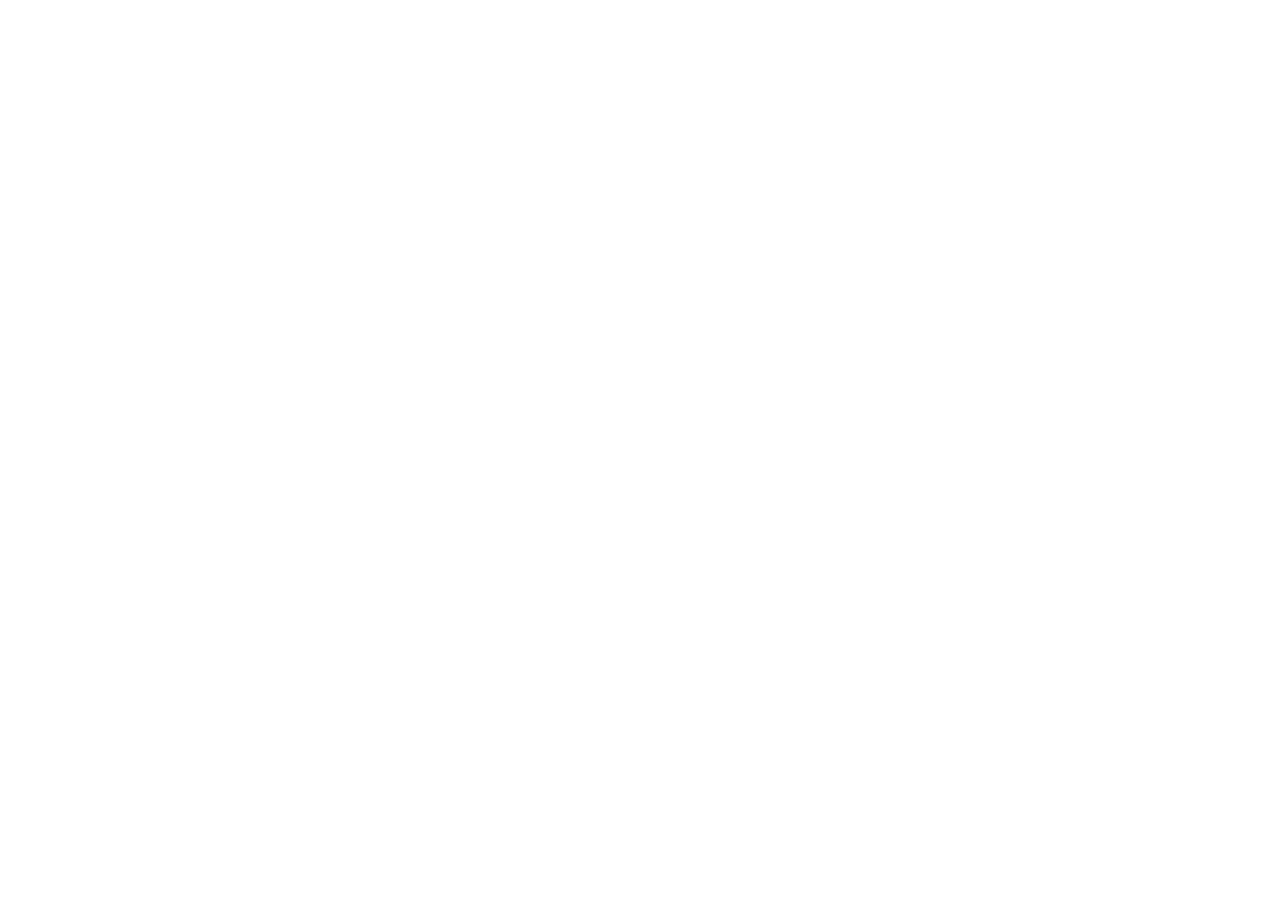
==== index.html @ 3693caef "Add hairy shader" ====
<!DOCTYPE html>
<html lang="en">
  <head>
    <script src="https://raw.esm.sh/pr/p5@1ec7e78/lib/p5.min.js"></script>
    <script src="https://raw.esm.sh/pr/p5@1ec7e78/lib/p5.webgpu.min.js"></script>
    
    
    
    <link rel="stylesheet" type="text/css" href="style.css">
    <meta charset="utf-8" />

  </head>
  <body>
    <main>
    </main>
    <script src="sketch.js"></script>
  </body>
</html>
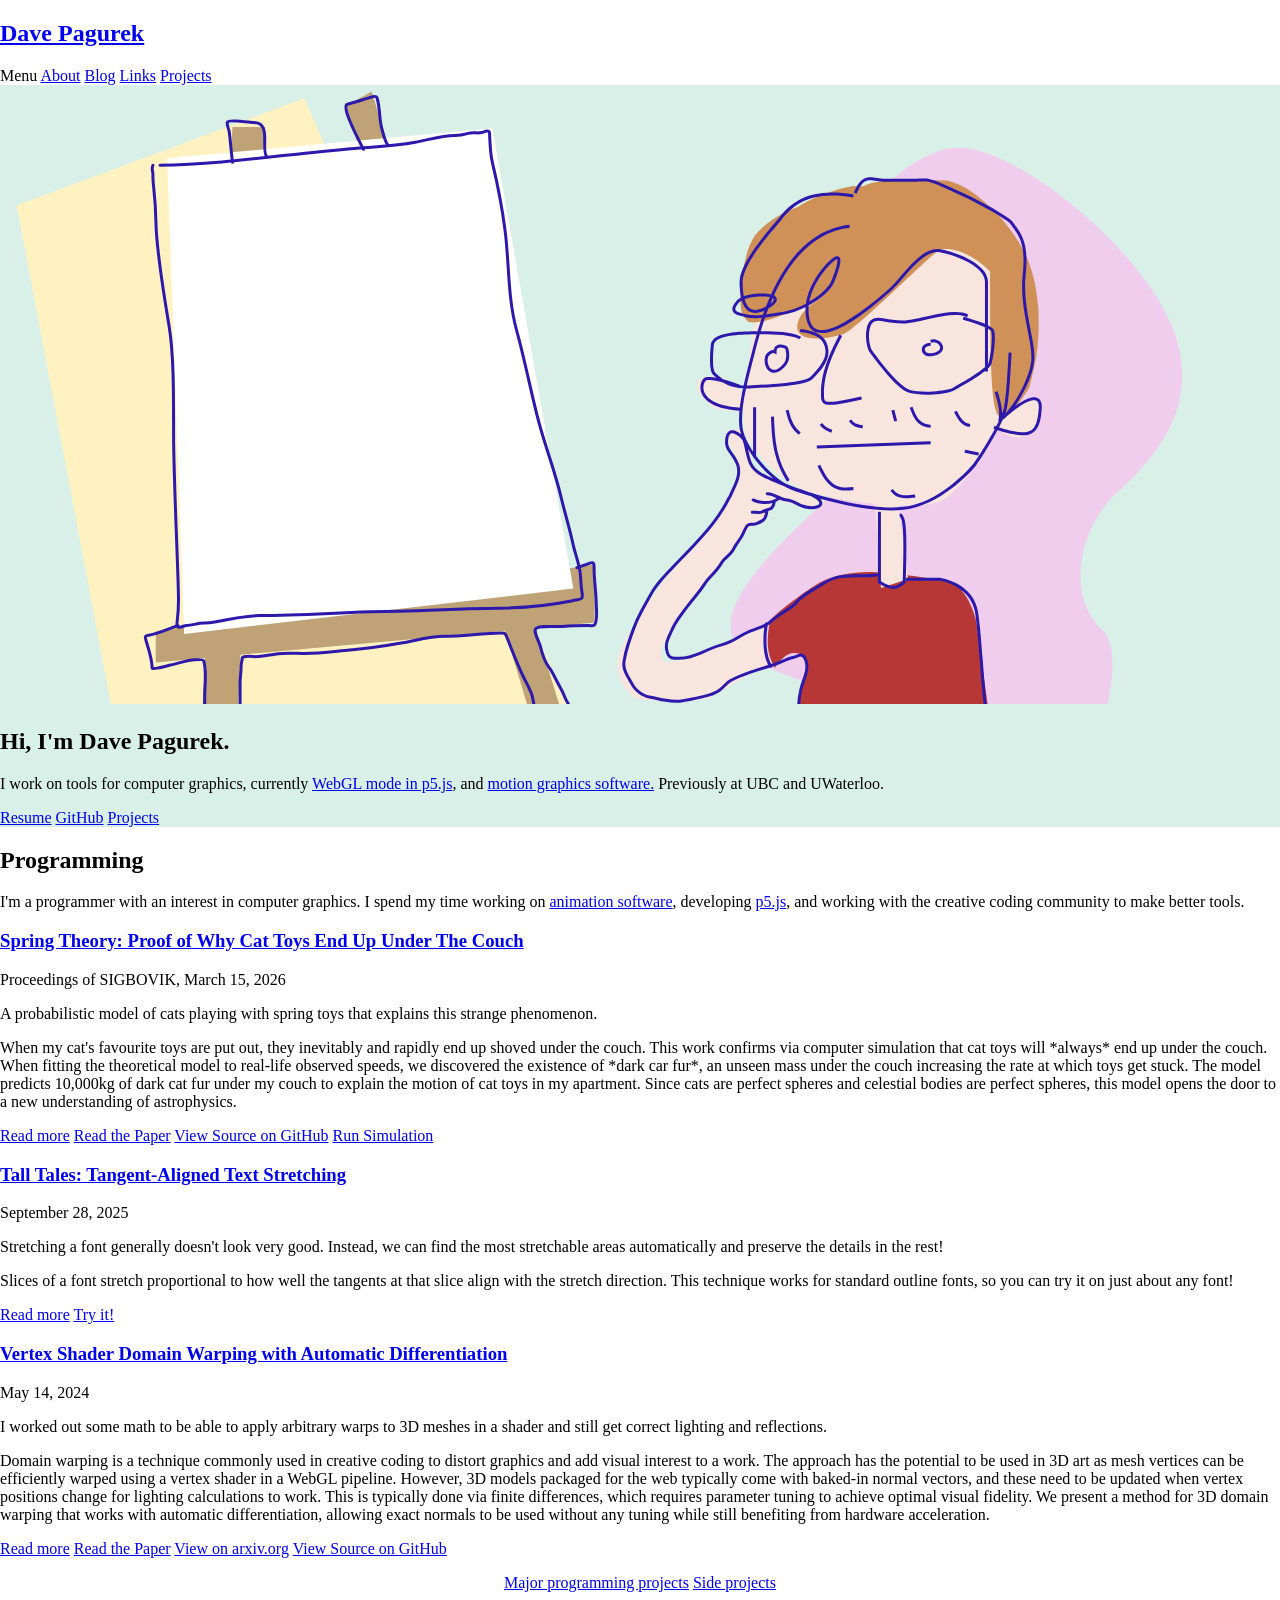
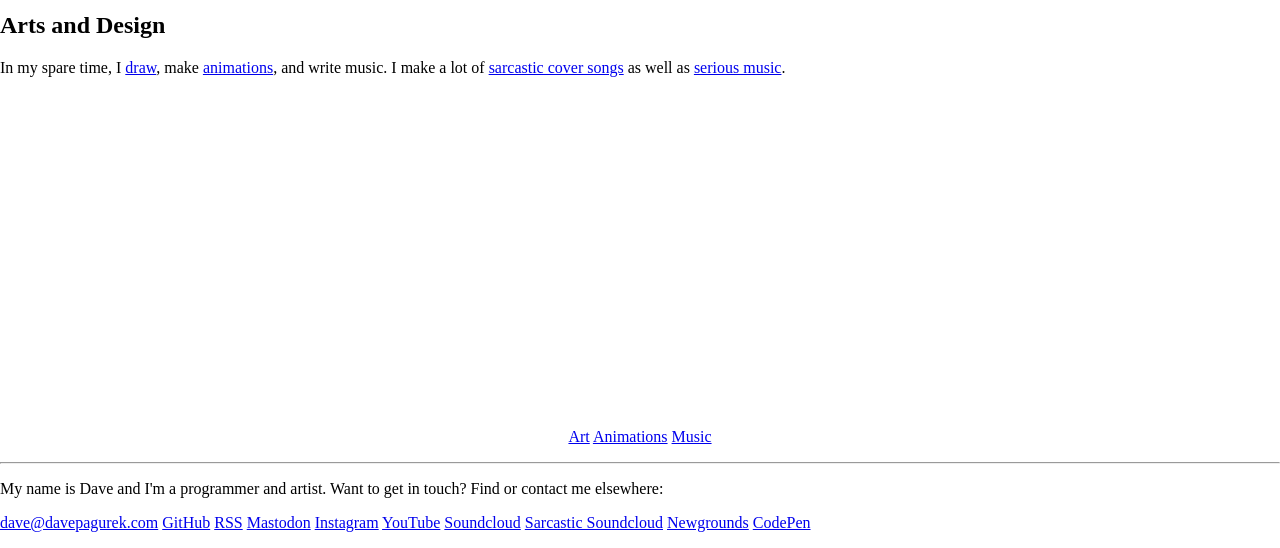
==== commit 34df81f4: "Put it on my website" ====
--- a/index.html
+++ b/index.html
@@ -1,18 +1,246 @@
+
 <!DOCTYPE html>
-<html lang="en">
-  <head>
-    <script src="https://raw.esm.sh/pr/p5@1ec7e78/lib/p5.min.js"></script>
-    <script src="https://raw.esm.sh/pr/p5@1ec7e78/lib/p5.webgpu.min.js"></script>
-    
-    
-    
-    <link rel="stylesheet" type="text/css" href="style.css">
-    <meta charset="utf-8" />
-
-  </head>
-  <body>
-    <main>
-    </main>
-    <script src="sketch.js"></script>
-  </body>
+<html>
+<head>
+  <title>
+    Dave Pagurek van Mossel - Programmer and Artist
+  </title>
+  <link rel="alternate" type="application/rss+xml" title="Dave Pagurek's Blog" href="https://www.davepagurek.com/rss.xml" />
+  <link href="https://fonts.googleapis.com/css?family=EB+Garamond:400,400i,700" rel="stylesheet">
+  <meta http-equiv='X-UA-Compatible' content='IE=Edge'/>
+  <meta name='theme-color' content='#e74c3c' />
+  <meta name='viewport' content='width=device-width' />
+  <meta charset="UTF-8" />
+  <link rel="shortcut icon" href="/favicons/favicon.ico">
+  <link rel="icon" sizes="16x16 32x32 64x64" href="/favicons/favicon.ico">
+  <link rel="icon" type="image/png" sizes="196x196" href="/favicons/favicon-192.png">
+  <link rel="icon" type="image/png" sizes="160x160" href="/favicons/favicon-160.png">
+  <link rel="icon" type="image/png" sizes="96x96" href="/favicons/favicon-96.png">
+  <link rel="icon" type="image/png" sizes="64x64" href="/favicons/favicon-64.png">
+  <link rel="icon" type="image/png" sizes="32x32" href="/favicons/favicon-32.png">
+  <link rel="icon" type="image/png" sizes="16x16" href="/favicons/favicon-16.png">
+  <link rel="apple-touch-icon" href="/favicons/favicon-57.png">
+  <link rel="apple-touch-icon" sizes="114x114" href="/favicons/favicon-114.png">
+  <link rel="apple-touch-icon" sizes="72x72" href="/favicons/favicon-72.png">
+  <link rel="apple-touch-icon" sizes="144x144" href="/favicons/favicon-144.png">
+  <link rel="apple-touch-icon" sizes="60x60" href="/favicons/favicon-60.png">
+  <link rel="apple-touch-icon" sizes="120x120" href="/favicons/favicon-120.png">
+  <link rel="apple-touch-icon" sizes="76x76" href="/favicons/favicon-76.png">
+  <link rel="apple-touch-icon" sizes="152x152" href="/favicons/favicon-152.png">
+  <link rel="apple-touch-icon" sizes="180x180" href="/favicons/favicon-180.png">
+  <meta name="msapplication-TileColor" content="#FFFFFF">
+  <meta name="msapplication-TileImage" content="/favicons/favicon-144.png">
+  <meta name="msapplication-config" content="/favicons/browserconfig.xml">
+  <link href='https://www.davepagurek.com/style.css' rel='stylesheet' type='text/css' />
+  <link href='style.css' rel='stylesheet' type='text/css' />
+</head>
+<body>
+  <header>
+    <nav>
+      <h1>
+        <a href='https://www.davepagurek.com'>Dave Pagurek</a>
+      </h1>
+      <a class='toggle' onclick='var nav = document.querySelector("nav"); nav.className = nav.className == "" ? "open" : "";'>Menu</a>
+      <a class='selected' href='https://www.davepagurek.com'>About</a>
+      <a class='' href='https://www.davepagurek.com/blog'>Blog</a>
+      <a class='' href='https://www.davepagurek.com/links'>Links</a>
+      <a class='' href='https://www.davepagurek.com/archives'>Projects</a>
+    </nav>
+  </header>
+  <section id="header">
+    <div class="row expanded" style="background-color: #D8F0E8;">
+      <div class="column double bottomleft">
+<svg id="character" style="display: none" width="358" height="441" viewBox="0 0 358 441" fill="none" xmlns="http://www.w3.org/2000/svg">
+<rect width="358" height="441" fill="white"/>
+<path d="M94 134.568C81.4374 132.963 67.7735 133.176 55.0556 133.753C47.3691 134.102 37.5994 135.815 30.8334 138.927C15.9826 145.756 11.5669 157.776 16.2222 171.642C19.5166 181.455 45.3892 184.024 54.4445 184.528C69.4552 185.363 87.0713 184.406 100.944 178.923C112.916 174.192 117.004 163.331 115 152.961C112.707 141.098 102.497 137.148 90 134.568C71.1775 130.682 40.0077 129.142 27.9445 145.393C24.7425 149.707 17.1327 159.56 19.2222 165.415C20.246 168.284 22.2815 169.615 25.0556 171.259C30.9858 174.774 37.1177 179.448 43.9445 181.462C61.0591 186.51 78.0719 188.226 96 186.108C107.893 184.704 119.189 171.611 120.778 161.871C122.433 151.723 114.412 141.505 103.389 137.633C87.6493 132.104 69.2969 134.731 53 136.292C44.9137 137.067 31.7752 139.046 27 145.585C24.9821 148.348 24.0904 152.013 22.7778 155.069C21.703 157.571 18.3353 159.412 18 162.158C16.8665 171.443 22.0922 175.325 31.6111 179.929C46.1961 186.984 66.1925 190.079 82.7778 186.971C89.0021 185.804 95.1955 184.473 101.444 183.33C104.273 182.813 107.468 182.978 109.944 181.51C111.784 180.419 112.325 178.459 114.056 177.247C123.263 170.796 122.184 160.157 118.5 151.333C111.635 134.891 83.1613 132.843 66 132.843C56.2313 132.843 44.5209 132.209 36 137.106C29.7148 140.719 25.3097 146.36 20.5 151.429C9.23021 163.305 20.891 183.213 37 186.3C50.5474 188.896 66.0166 188.714 79.5556 185.438C85.2157 184.068 90.143 182.65 95 179.594C98.2375 177.557 102.961 176.379 105.778 174.037C113.796 167.371 116 160.186 116 150.902C116 138.738 103.756 137.658 92.5 135.861C79.5105 133.787 65.6256 134.361 52.4445 134.568C46.3364 134.663 40.2896 136.605 34.5556 138.208C31.9146 138.947 30.7394 141.465 28 141.465" stroke="black" stroke-linecap="round" stroke-linejoin="round"/>
+<path d="M220.388 116.388C200.126 119.461 176.343 120.016 165.998 140.137C160.939 149.978 157.496 162.609 163.284 173.063C170.606 186.287 184.232 188.837 198.558 190.635C211.021 192.199 224.05 191.955 236.606 191.955C245.195 191.955 254.282 191.755 262.507 189.256C272.987 186.071 277.697 167.259 276.937 158.01C275.909 145.515 261.089 136.383 251.715 130.422C246.739 127.258 242.461 127.013 236.545 125.624C225.974 123.142 213.468 122.431 202.628 121.845C186.378 120.967 175.312 123.522 163.778 134.74C157.381 140.961 156.008 151.051 156.008 159.929C156.008 171.08 165.643 178.772 174.939 183.858C185.998 189.908 201.795 188.619 213.975 190.635C226.857 192.768 238.916 194.469 250.42 188.176C259.058 183.451 270.338 178.507 270.338 167.185C270.338 154.608 269.853 145.813 262.568 135.579C254.031 123.586 240.715 118.369 226 117.527C218.016 117.071 210.982 115.848 203.121 117.707C197.195 119.109 189.921 118.656 184.621 121.785C178.314 125.509 170.602 128.847 165.566 134.26C161.801 138.307 159.986 146.028 158.474 151.173C155.907 159.911 162.272 168.921 168.834 174.142C173.638 177.965 180.103 178.567 185.608 180.56C192.443 183.033 199.679 184.807 206.821 186.317C219.136 188.921 234.13 193.362 245.98 188.176C256.97 183.366 273.215 181.351 274.84 167.125C276.25 154.782 276.233 140.444 263.925 133.66C246.838 124.243 222.556 124.732 203.676 126.044C193.02 126.784 177.874 123.627 169.328 131.501C161.715 138.515 155.756 150.12 156.008 160.888C156.312 173.927 169.459 180.086 180.366 183.798C195.437 188.928 212.085 188.716 227.911 188.716C241.354 188.716 259.781 185.89 267.502 173.603C274.355 162.695 274.126 148.266 265.898 137.978C261.985 133.086 259.587 128.637 254.305 124.784C248.569 120.601 240.18 119.204 233.215 118.307C221.675 116.822 208.815 115.193 197.201 116.448C189.933 117.233 185.111 121.472 178.763 124.424C173.759 126.752 168.73 129.704 164.888 133.66C162.996 135.608 163.678 140.186 161.558 141.217" stroke="black" stroke-linecap="round" stroke-linejoin="round"/>
+<path d="M78 156C78.3072 155.607 81.7037 150.482 82 153C82.1536 154.306 83.4145 155.253 82.4444 156.5C80.6594 158.795 76.3212 157.804 77.0555 154.5C77.7141 151.536 80 151.274 80 154.5C80 156.927 78 157.582 78 154.5C78 153.012 80.861 150.637 81 153C81.063 154.071 79.5734 160.552 78.2222 158C73.8709 149.781 84.1306 149.687 81.7777 156.222C79.2114 163.351 70.9463 149.056 81.4444 152.056C82.4058 152.33 82.4058 157.67 81.4444 157.944C78.1214 158.894 76.1111 156.168 76.1111 153C76.1111 150.324 78.0283 147.571 81 149.222C83.2263 150.459 83.4971 156.7 82.7777 158.778C80.0653 166.614 68.471 150.474 77 150C80.3281 149.815 80.4312 152.204 81.5 154.556C83.0058 157.868 76.8701 159.967 76 158.444C72.0184 151.477 85.6937 149.628 83.9444 157.5C82.828 162.524 69.194 155.448 77.2222 148.222C80.9998 144.822 83.1932 170.047 76.2222 157.778C74.7006 155.1 73.553 149.933 77.5 149.056C81.033 148.27 81.393 153.019 81.9444 155.5C84.1517 165.433 70.3587 159.954 74.5 152.5C78.1568 145.918 84.1895 153.104 84 158.222C83.6018 168.972 66.0238 156.984 75 151" stroke="black" stroke-linecap="round" stroke-linejoin="round"/>
+<path d="M214 159C216.558 158.552 222.365 159.524 218.444 163.444C215.071 166.817 210.396 159.776 210.056 157.056C209.126 149.621 219.729 158.826 215.778 162.778C213.475 165.081 211.49 158.342 212.556 156.667C213.713 154.848 219.578 156.539 219.944 158.556C221.235 165.654 211.115 161.919 214.778 155C217.621 149.63 221.213 162.992 216.5 161.944C208.787 160.23 216.004 146.91 217.778 156.222C219.997 167.872 206.434 157.549 213.444 155C219.882 152.659 218.778 164 216 164C213.154 164 210.549 156.89 211.056 154.611C211.444 152.864 216.498 154.175 217 155.556C220.848 166.139 208.252 158.294 213 155.222C220.774 150.192 217.128 166.505 214.5 161.833C210.233 154.247 218.348 147.376 218 156.778C217.547 169.006 206.697 155.633 209.556 154C216.404 150.087 219.218 156.12 219 161.778C218.777 167.577 206.714 152.786 214.5 151.056C220.975 149.617 219.839 162.678 218 159" stroke="black" stroke-linecap="round" stroke-linejoin="round"/>
+<path d="M252 138C254.332 120.215 250.873 98.7016 242.444 82.6111C238.173 74.4556 230.441 67 220.778 67C213.41 67 207.012 66.3359 200.556 70.4444C194.658 74.1977 190.738 78.9833 186 84C182.257 87.9631 178.55 93.6685 175.944 98.4444C170.775 107.922 158.251 116.141 147.778 117.778C138.506 119.227 128.958 120.866 119.556 121C114.863 121.067 108.938 121.539 105 118.444C94.6619 110.322 104.415 98.8333 109.056 90.9444C114.962 80.9027 124.039 74.1685 133 67C138.172 62.8622 146.08 54.1533 153 53C156.472 52.4213 154.813 59.0704 154 61.2222C151.417 68.0591 146.978 73.5558 142.056 78.8889C131.006 90.8596 111.199 93.3789 96.1111 97C80.2102 100.816 47.1289 107.652 34.7222 93.0556C27.9945 85.1406 33.2998 64.8469 39.4444 58C52.6801 43.2517 66.13 25.49 84.0556 16.0556C102.982 6.09431 122.162 1 143.556 1C151.801 1 159.777 1.12771 167.944 1.94444C171.571 2.30708 176.608 0.865382 180 2.22222C188.906 5.78477 200.522 4.8073 209.944 7.55556C215.514 9.1799 221.729 9.87955 227 12.2222C230.448 13.7546 237.727 17 241.5 17C245.626 17 251.319 22.3819 255 24.2222C259.109 26.2766 263.658 31.9178 266.444 35.5C267.859 37.3193 269.226 40.3167 270 42.4444C271.033 45.2839 277.844 44 280.222 44C293.073 44 300.58 55.4769 309.944 62.5C316.376 67.3235 318.495 76.6676 321 83.5556C330.086 108.543 324 136.278 324 162.389C324 170.709 321.451 178.884 321 187C320.801 190.584 319.179 192.776 317 195.5C313.943 199.321 304.779 213.337 301 202" stroke="black" stroke-linecap="round" stroke-linejoin="round"/>
+<path d="M263 141C268.151 112.991 258.364 77.8514 227 70.2222C220.766 68.7058 213.677 70.4603 208 73C199.708 76.7095 197.935 79.4233 193.222 87.3333C186.414 98.7618 178.138 109.592 165.778 115C148.954 122.361 134.768 116.288 118.444 111.222C107.788 107.915 106.242 106.36 110.778 95.7778C115.604 84.5169 121.278 73.8938 130.556 65.5C134.232 62.1735 142.228 58.5651 147.444 60.0556C152.622 61.5348 140.588 71.154 140.056 71.5C132.836 76.1927 124.839 80.4537 116.333 82.4445C93.4926 87.7902 70.537 92.6194 47 92C28.988 91.526 38.7347 68.0198 43.4444 59.7778C57.3707 35.4068 87.7834 24.4426 112.944 16.0556C130.642 10.1562 151.314 6.00001 170 6.00001C185.722 6.00001 200.452 4.15454 216 7.55557C233.024 11.2796 248.174 21.2851 260.444 33.5556C264.194 37.3049 263.437 41.7637 265.556 46C266.988 48.8648 274.002 48.8877 276.5 47.5C286.411 41.994 298.634 50.127 305.222 57.2222C328.492 82.2821 324 121.063 324 152C324 168.168 318.48 183.376 313 198.444C311.753 201.873 308.082 206.918 305.5 209.5C303.992 211.008 301.858 211.746 300 212.778C299.277 213.179 298 215.029 298 214" stroke="black" stroke-linecap="round" stroke-linejoin="round"/>
+<path d="M152 242C180.336 235.019 210.168 235.653 238.944 232.056C241.992 231.675 252.125 232.985 251.556 233C244.487 233.191 237.547 234 230.444 234C218.507 234 206.657 234.881 195 237C184.269 238.951 172.987 236.725 162.5 239.056C159.884 239.637 156.971 239.902 154.5 241C152.483 241.896 148.292 242.213 150 242C152.806 241.649 156.26 239.443 159.5 238.944C164.4 238.191 169.119 237.278 174 236.222C193.067 232.1 214.191 234 233.778 234C238.963 234 254.319 232.631 249.333 234.056C243.924 235.601 238.374 233.994 233 235.222C227.81 236.409 222.456 236 217.111 236C207.412 236 198.843 237.256 189.556 238.944C186.065 239.579 182.214 238.24 178.778 239.222C172.641 240.976 165.359 242 159 242C155.757 242 153.151 244 150 244C143.918 244 154.319 241.621 156.222 241.222C169.356 238.473 183.582 234 197 234C207.5 234 217.647 233 228.222 233C231.238 233 247.574 232.148 249 235" stroke="black" stroke-linecap="round" stroke-linejoin="round"/>
+<path d="M215 357C187.518 370.482 164.992 390.134 155 419.556C153.13 425.063 152.159 429.271 152 435C151.901 438.582 150.483 441.034 153 436" stroke="black" stroke-linecap="round" stroke-linejoin="round"/>
+<path d="M239 356C252.246 363.948 264.521 371.733 274.889 383.444C282.014 391.494 290.92 403.729 291.944 415C292.336 419.309 293 423.428 293 427.778C293 432.147 292.651 434.072 294 428" stroke="black" stroke-linecap="round" stroke-linejoin="round"/>
+<path d="M137 178C132.564 172.322 127.519 174.128 125 180.889C120.955 191.746 120.908 197.756 123.944 208.889C125.668 215.209 128.218 216.118 133.5 214.944C141.138 213.247 143.803 201.067 144.778 195C145.718 189.147 139.859 160.886 129.556 174C124.213 180.8 123 189.245 123 198C123 201.912 122.968 213.986 127.5 216C132.334 218.149 138.217 214.619 141 210.444C147.191 201.158 145.598 188.351 142.222 178.222C140.615 173.4 139.697 170.757 134 172.222C120.453 175.706 120.553 196.159 121.056 206.722C121.317 212.212 123.48 221.803 130.556 219.444C135.996 217.631 143.939 211.426 145.222 205.778C147.097 197.529 148.737 187.472 144.444 179.5C143.704 178.125 142.873 174.817 141.444 174C140.275 173.332 137.47 172 138 172" stroke="black" stroke-linecap="round" stroke-linejoin="round"/>
+<path d="M214 301C216.198 315.837 214.134 330.43 214 345.222C213.922 353.793 214.699 364.595 212.778 373C211.557 378.342 211.634 379 217.222 379C221.476 379 224.343 378.329 228.222 376.778C232.873 374.917 231 367.438 231 363.556C231 348.983 233 334.57 233 320C233 315.126 232.176 310.349 232 305.778C231.849 301.84 234 298.69 234 295" stroke="black" stroke-linecap="round" stroke-linejoin="round"/>
+<path d="M82 120C53.7953 145.43 48.7585 194.58 65 228C72.7895 244.028 78.5897 258.726 94 269C111.646 280.764 134.87 283.497 154.556 290.778C170.305 296.603 188.084 300.657 205 298.778C222.736 296.807 238.352 293.817 254.222 285C267.326 277.72 275.272 268.426 284 256.556C291.545 246.295 292.8 237.526 293 225.333C293.148 216.285 294.283 207.151 297 199" stroke="black" stroke-linecap="round" stroke-linejoin="round"/>
+</svg>
+
+
+<svg id="main" width="1231" height="619" viewBox="0 0 1231 619" fill="none" xmlns="http://www.w3.org/2000/svg">
+  <g id="drawing"><!-- clip-path="url(#clip0)" -->
+    <rect width="1471" height="619" fill="#D8F0E8"/>
+    <g transform="translate(0 50)"><path id="Vector 60" d="M131.407 677.828L16.6918 70.4006L304.421 -36.7924L573.344 583.799L131.407 677.828Z" fill="#FFF1C0"/></g>
+    <path id="Vector 61" d="M842.112 225.263C817.289 157.699 902.883 63.6997 957.153 62.8142C1011.42 61.9286 1116.11 143.061 1160.4 218.244C1215.76 312.224 1152.92 374.832 1116.07 408.734C1079.22 442.635 1065.28 510.832 1101.86 544.448C1131.13 571.34 1093.25 678.245 1070.65 728.337C997.469 716.454 856.059 683.028 875.865 644.387C900.622 596.085 851.8 623.34 759.84 578.767C667.879 534.195 819.458 430.452 862.832 376.829C906.205 323.205 866.935 292.827 842.112 225.263Z" fill="#F0CDED"/>
+    <path id="Vector 22" d="M206.909 538.365L232.468 41.9315H265.135L242.132 533.007L489.641 495.36L346.093 20.6268L371.659 6.42365L519.8 490.773L594.648 479.388V537.621L535.761 542.957L571.923 661.188L544.937 678.232L504.879 545.755L240.412 569.72L232.468 739.306L195.54 759.19L205.13 572.917L155.771 577.39V546.143L206.909 538.365Z" fill="#BFA276"/>
+    <path id="Vector 21" d="M492.386 43.3518L167.134 73.1784L184.177 548.984L573.344 503.534L492.386 43.3518Z" fill="white"/>
+    <path id="Vector 59" d="M819 498C806.521 505.393 782.667 522.667 770 535C765.99 558.51 767.107 569.015 775 583C775 583 782.777 569.053 793 568C803.223 566.947 808.298 575.754 807 583C805.701 590.245 793 636 793 636L989 629L976 535C976 535 968.296 503.496 951 498C933.704 492.504 885.016 487.137 869 487C852.984 486.863 831.479 490.607 819 498Z" fill="#B73737"/>
+    <g id="Vector 57">
+      <path d="M999.3 197.929C1013.11 246.931 1017.68 298.094 1013.11 312.997C1012.15 316.126 1009.55 321.918 1005.82 329.23C1013.84 323.072 1022.98 316.318 1025.93 315.175C1031.54 312.997 1043.53 315.175 1042.4 324.909C1041.28 334.643 1032.67 349.244 1021.06 352.239C1013.59 354.168 1003.79 348.492 997.757 344.204C982.222 371.745 958.527 407.364 942.355 415.407C933.887 419.619 917.388 420.958 898.362 420.402L908 494L881 503L874.669 418.887C844.619 416.031 813.845 409.835 800.546 403.531C774.753 391.302 745.689 362.117 744.014 339.885C743.743 336.295 743.795 331.334 744.074 325.538L744.014 325.658C744.014 325.658 725.668 326.781 716.309 323.411C706.949 320.042 693.471 304.318 697.589 297.204C701.708 290.091 718.929 289.716 724.545 293.46C728.35 295.997 738.856 304.063 745.237 309.002C747.816 279.391 753.055 242.806 753.055 242.806C753.055 242.806 781.207 176.995 820.945 158.806C860.683 140.617 985.492 148.927 999.3 197.929Z" fill="#F7E5DE"/>
+      <path d="M724.545 557.779C726.342 557.18 751.365 542.703 766.965 539.209C764.747 557.577 766.168 570.549 770.595 577.551C770.595 577.551 716.683 607.948 710.693 612.44C704.703 616.933 641.431 617.307 633.943 612.44C626.455 607.573 614.475 589.602 617.844 573.504C621.214 557.405 654.909 503 677.372 480.281C699.836 457.561 735.403 405.777 738.772 389.678C742.142 373.58 724.545 356.732 726.043 349.244C727.54 341.756 742.774 342.733 745.886 349.244C748.997 355.755 752.684 389.622 757.117 387.806L820.763 415.407L813.51 423.373C800.204 420.718 769.537 413.258 770.595 415.407C773.892 422.101 763.972 437.839 753.055 438.349L730.161 467.551L682.988 525.582C682.988 525.582 657.904 560.026 661.273 573.504C664.643 586.982 722.748 558.378 724.545 557.779Z" fill="#F7E5DE"/>
+    </g>
+    <path id="Vector 58" d="M797.932 121.984C812.331 111.544 853.443 97.2714 862.686 101.405C875.75 94.4574 899.288 94.3187 947.52 95.5188C965.146 100.844 976.304 107.623 1000.45 132.34C1026.14 163.219 1034.8 183.214 1038.42 224.395C1039.45 256.741 1037.22 273.79 1029.22 302.641C1012.34 328.888 1006.79 333.518 1000.45 332.558C992.656 327.591 989.839 303.229 990.095 186.422C971.049 166.713 947.52 160.331 938.314 165.71C929.109 171.09 850.985 249.889 841.657 249.71C809.252 258.043 793.545 252.649 797.932 237.052C802.088 222.273 823.162 211.74 825.362 210.675C779.18 232.767 761.452 239.182 748.452 237.052C743.519 231.943 741.02 228.7 740.398 217.491C740.398 217.491 740.398 165.71 757.658 147.299C774.918 128.888 797.932 121.984 797.932 121.984Z" fill="#CF9158"/>
+    <path id="Vector" d="M753.36 267.636L754.812 268.012L753.36 267.636ZM975.138 378.996L976.338 379.896L976.338 379.896L975.138 378.996ZM1005.34 323.316L1003.87 323.002L1003.87 323.002L1005.34 323.316ZM741.091 196.855L739.591 196.855L741.091 196.855ZM778.841 228.942L779.013 230.433L779.013 230.433L778.841 228.942ZM832.634 196.855L834.018 197.432L834.018 197.432L832.634 196.855ZM832.634 175.149L833.594 176.302L833.594 176.302L832.634 175.149ZM807.153 228.942L808.647 228.812L808.647 228.812L807.153 228.942ZM769.266 221.276L768.454 220.014L768.454 220.014L769.266 221.276ZM737.782 216.591L736.632 215.628L736.632 215.628L737.782 216.591ZM746.889 230.953L746.587 232.423L746.587 232.423L746.889 230.953ZM880.764 94.9319L880.9 93.4381L880.9 93.4381L880.764 94.9319ZM704.285 295.004L705.438 295.964L705.438 295.964L704.285 295.004ZM1040.26 323.316L1041.75 323.404L1040.26 323.316ZM1021.38 348.797L1021.48 347.3L1021.48 347.3L1021.38 348.797ZM735.497 248.672L735.662 250.163L735.662 250.163L735.497 248.672ZM735.386 248.685L735.551 250.176L735.551 250.176L735.386 248.685ZM712.322 260.056L713.816 260.192L712.322 260.056ZM826.973 265.748L828.469 265.633L826.973 265.748ZM871.289 266.968L872.498 266.081L872.498 266.081L871.289 266.968ZM909.506 306.404L909.905 304.959L909.905 304.959L909.506 306.404ZM992.445 245.42L993.786 244.749L993.786 244.749L992.445 245.42ZM775.059 266.909L774.272 268.186L776.559 269.593V266.909H775.059ZM768.022 269.408L769.082 270.468L768.022 269.408ZM930.647 269.814L930.505 268.32L930.647 269.814ZM940.405 259.243L941.638 258.389L941.638 258.389L940.405 259.243ZM822.501 308.844L824.001 308.844L822.501 308.844ZM879.42 497.083H877.92V497.895L878.6 498.339L879.42 497.083ZM904.22 497.083L905.186 498.231L905.7 497.798L905.72 497.126L904.22 497.083ZM976.212 525.555L977.683 525.261L977.683 525.261L976.212 525.555ZM728.687 410.789C728.373 411.555 728.741 412.431 729.507 412.745C730.274 413.059 731.15 412.691 731.464 411.925L728.687 410.789ZM737.999 380.58L739.454 380.216C739.442 380.168 739.427 380.121 739.411 380.074L737.999 380.58ZM744.298 355.52L745.73 355.073L745.73 355.073L744.298 355.52ZM750.511 378.38L749.14 378.99L749.14 378.99L750.511 378.38ZM774.949 395.732L775.488 394.332L775.488 394.332L774.949 395.732ZM797.139 404.774L797.644 403.361L797.644 403.361L797.139 404.774ZM817.814 413.523L818.735 412.339L818.735 412.339L817.814 413.523ZM817.57 421.734L818.06 423.152L818.06 423.152L817.57 421.734ZM803.102 421.245L803.561 419.817L803.561 419.817L803.102 421.245ZM786.582 414.891L786.665 413.394L786.665 413.394L786.582 414.891ZM767.227 407.233C766.398 407.233 765.727 407.904 765.727 408.733C765.727 409.561 766.398 410.233 767.227 410.233V407.233ZM780.426 414.345C781.096 413.858 781.244 412.919 780.757 412.249C780.269 411.579 779.331 411.431 778.661 411.919L780.426 414.345ZM753.821 413.55C753.08 413.179 752.179 413.479 751.808 414.22C751.438 414.961 751.738 415.862 752.479 416.233L753.821 413.55ZM775.74 416.922C775.89 416.107 775.351 415.325 774.536 415.176C773.721 415.026 772.939 415.565 772.789 416.38L775.74 416.922ZM762.388 426.768L761.659 425.457L761.659 425.457L762.388 426.768ZM752.27 425.708C751.442 425.708 750.77 426.38 750.77 427.208C750.77 428.037 751.442 428.708 752.27 428.708V425.708ZM730.747 412.903C731.107 412.157 730.794 411.26 730.047 410.901C729.301 410.541 728.404 410.854 728.045 411.601L730.747 412.903ZM674.459 480.581L675.545 481.616L674.459 480.581ZM649.776 511.227L648.462 510.503L648.462 510.503L649.776 511.227ZM633.5 543.877L632.088 543.371L632.088 543.371L633.5 543.877ZM624.018 576.38L625.5 576.612L625.5 576.612L624.018 576.38ZM632.132 599.107L630.811 599.818L630.811 599.818L632.132 599.107ZM649.336 611.962L649.068 613.438L649.068 613.438L649.336 611.962ZM682.963 615.676L682.701 614.2L682.701 614.2L682.963 615.676ZM683.204 615.634L682.941 614.157L682.941 614.157L683.204 615.634ZM709.601 609.811L710.038 611.246L710.038 611.246L709.601 609.811ZM719.425 605.217L718.551 603.998L718.551 603.998L719.425 605.217ZM731.156 595.246L731.842 596.58L731.842 596.58L731.156 595.246ZM785.262 575.011L785.871 576.382L785.871 576.382L785.262 575.011ZM798.459 570.612L799.068 571.983L799.068 571.983L798.459 570.612ZM806.621 578.335L808.097 578.066L808.097 578.066L806.621 578.335ZM800.707 605.315L802.183 605.583L802.183 605.583L800.707 605.315ZM797.399 619C797.399 619.828 798.07 620.5 798.899 620.5C799.727 620.5 800.399 619.828 800.399 619H797.399ZM879.182 491.156C880.002 491.032 880.565 490.268 880.442 489.449C880.318 488.629 879.554 488.066 878.735 488.189L879.182 491.156ZM840.737 491.627L840.553 490.139L840.553 490.139L840.737 491.627ZM812.389 505.117L811.621 503.829L811.621 503.829L812.389 505.117ZM797.53 516.261L798.698 517.203L798.698 517.203L797.53 516.261ZM779.495 529.751L778.634 528.522L778.634 528.522L779.495 529.751ZM768.057 538.451L768.907 539.687L768.907 539.687L768.057 538.451ZM750.706 545.978L750.149 544.586L750.149 544.586L750.706 545.978ZM722.26 559.664L721.896 558.209L721.896 558.209L722.26 559.664ZM666.883 565.773L668.347 565.448L668.347 565.448L666.883 565.773ZM671.526 545.783L670.14 545.209L670.14 545.209L671.526 545.783ZM687.362 521.344L686.158 520.45L686.158 520.45L687.362 521.344ZM704.322 499.35L703.061 498.539L703.061 498.539L704.322 499.35ZM721.282 478.235L719.971 477.507L719.971 477.507L721.282 478.235ZM733.795 463.719L732.424 463.11L732.424 463.11L733.795 463.719ZM742.153 450.522L743.464 451.251L743.464 451.251L742.153 450.522ZM747.871 440.209L748.573 441.535L748.573 441.535L747.871 440.209ZM755.594 438.841L756.035 440.274L756.035 440.274L755.594 438.841ZM763.219 435.126L763.963 436.428L763.963 436.428L763.219 435.126ZM765.676 424.107C764.935 424.477 764.635 425.378 765.005 426.119C765.376 426.86 766.277 427.161 767.018 426.79L765.676 424.107ZM767.827 539.184C767.962 538.367 767.408 537.595 766.591 537.46C765.773 537.325 765.001 537.879 764.867 538.696L767.827 539.184ZM769.498 582.002C769.957 582.691 770.888 582.877 771.578 582.418C772.267 581.958 772.453 581.027 771.994 580.338L769.498 582.002ZM849.455 139.684C814.746 143.541 791.997 169.325 777.165 196.972C762.32 224.644 755.203 254.551 751.908 267.259L754.812 268.012C758.123 255.239 765.162 225.691 779.809 198.39C794.468 171.064 816.547 146.359 849.787 142.666L849.455 139.684ZM751.908 267.259C748.612 279.973 744.821 293.951 742.215 307.219C739.613 320.464 738.153 333.175 739.606 343.347L742.576 342.922C741.198 333.275 742.569 320.977 745.158 307.798C747.743 294.641 751.502 280.779 754.812 268.012L751.908 267.259ZM739.606 343.347C741.082 353.674 748.849 367.387 759.06 379.379C769.284 391.387 782.246 402.008 794.427 405.906L795.341 403.049C783.929 399.397 771.41 389.256 761.344 377.434C751.265 365.597 743.932 352.413 742.576 342.922L739.606 343.347ZM794.427 405.906C806.237 409.685 824.696 415.366 844.588 419.628C864.452 423.885 885.874 426.757 903.575 424.843L903.253 421.861C886.035 423.722 864.989 420.932 845.217 416.695C825.471 412.464 807.124 406.819 795.341 403.049L794.427 405.906ZM903.575 424.843C921.422 422.914 938.196 413.533 951.149 403.789C964.11 394.038 973.415 383.794 976.338 379.896L973.938 378.096C971.199 381.749 962.1 391.796 949.345 401.391C936.581 410.993 920.324 420.015 903.253 421.861L903.575 424.843ZM976.338 379.896C979.224 376.048 986.102 365.369 992.601 354.025C995.855 348.345 999.03 342.471 1001.57 337.178C1004.1 331.916 1006.06 327.12 1006.8 323.63L1003.87 323.002C1003.2 326.118 1001.38 330.641 998.868 335.879C996.368 341.084 993.231 346.89 989.998 352.534C983.52 363.84 976.714 374.395 973.938 378.096L976.338 379.896ZM1006.8 323.63C1007.96 318.228 1008.99 307.742 1009.81 296.934C1010.63 286.086 1011.24 274.792 1011.55 267.702L1008.56 267.569C1008.24 274.635 1007.63 285.897 1006.81 296.708C1005.99 307.558 1004.98 317.834 1003.87 323.002L1006.8 323.63ZM853.642 109.496C827.915 105.208 811.053 108.755 799.494 114.839C787.967 120.905 781.879 129.43 777.68 134.563L780.002 136.462C784.296 131.214 790.004 123.223 800.891 117.493C811.746 111.78 827.915 108.249 853.149 112.455L853.642 109.496ZM777.68 134.563C773.487 139.687 763.974 150.389 755.562 162.116C751.35 167.988 747.376 174.166 744.45 180.094C741.539 185.992 739.591 191.787 739.591 196.855L742.591 196.855C742.591 192.474 744.301 187.174 747.14 181.422C749.965 175.698 753.836 169.668 758 163.864C766.339 152.239 775.701 141.719 780.002 136.462L777.68 134.563ZM779.013 230.433C789.204 229.257 799.348 225.544 808.108 220.803L806.68 218.164C798.171 222.769 788.396 226.33 778.669 227.452L779.013 230.433ZM808.108 220.803C814.522 217.331 820.231 213.288 824.708 209.24C829.156 205.217 832.493 201.093 834.018 197.432L831.249 196.278C829.971 199.346 827.007 203.116 822.696 207.015C818.412 210.889 812.903 214.796 806.68 218.164L808.108 220.803ZM834.018 197.432C836.38 191.764 839.275 183.835 840.131 178.452C840.346 177.1 840.448 175.825 840.348 174.746C840.255 173.731 839.951 172.535 839.002 171.788C837.956 170.965 836.666 171.081 835.547 171.506C834.422 171.932 833.136 172.778 831.673 173.997L833.594 176.302C834.962 175.161 835.947 174.562 836.611 174.311C837.279 174.057 837.295 174.262 837.147 174.146C837.098 174.107 837.289 174.238 837.361 175.022C837.427 175.742 837.366 176.738 837.169 177.981C836.373 182.98 833.606 190.621 831.249 196.278L834.018 197.432ZM831.673 173.997C821.79 182.233 808.394 200.276 805.906 219.289L808.881 219.678C811.244 201.615 824.112 184.203 833.594 176.302L831.673 173.997ZM805.906 219.289C805.483 222.529 805.374 225.806 805.658 229.072L808.647 228.812C808.384 225.784 808.482 222.726 808.881 219.678L805.906 219.289ZM805.658 229.072C806.143 234.643 807.426 238.866 809.44 241.919C811.48 245.013 814.219 246.824 817.406 247.621C820.545 248.406 824.043 248.189 827.648 247.395C831.261 246.598 835.077 245.201 838.897 243.529L837.695 240.781C833.966 242.412 830.349 243.727 827.002 244.465C823.647 245.204 820.657 245.341 818.134 244.71C815.658 244.091 813.56 242.718 811.944 240.267C810.301 237.776 809.106 234.095 808.647 228.812L805.658 229.072ZM838.897 243.529C846.626 240.148 858.781 232.028 870.351 223.174C881.931 214.311 893.122 204.561 898.89 197.832L896.613 195.879C891.056 202.362 880.069 211.959 868.528 220.791C856.976 229.632 845.066 237.556 837.695 240.781L838.897 243.529ZM898.89 197.832C904.601 191.169 911.351 182.79 918.565 176.39C925.846 169.931 933.143 165.911 939.943 167.186L940.496 164.238C932.196 162.682 923.922 167.627 916.575 174.145C909.161 180.722 902.227 189.33 896.613 195.879L898.89 197.832ZM939.943 167.186C947.366 168.578 958.771 172.071 968.282 177.29C973.036 179.9 977.245 182.901 980.247 186.226C983.245 189.546 984.962 193.096 984.962 196.855H987.962C987.962 192.121 985.787 187.885 982.474 184.216C979.165 180.551 974.644 177.359 969.725 174.66C959.889 169.262 948.173 165.677 940.496 164.238L939.943 167.186ZM984.962 196.855V286.51H987.962V196.855H984.962ZM739.591 196.855C739.591 202.865 740.066 208.711 741.3 213.669L744.211 212.945C743.059 208.314 742.591 202.736 742.591 196.855L739.591 196.855ZM741.3 213.669C742.829 219.812 745.627 224.984 750.556 227.044C755.507 229.112 761.949 227.771 770.078 222.537L768.454 220.014C760.588 225.079 755.27 225.762 751.712 224.276C748.133 222.78 745.673 218.819 744.211 212.945L741.3 213.669ZM770.078 222.537C772.562 220.938 774.342 219.444 775.446 218.032C776.547 216.624 777.131 215.083 776.717 213.543C776.315 212.045 775.096 211.037 773.764 210.365C772.405 209.68 770.674 209.209 768.772 208.902C764.954 208.287 760.121 208.281 755.374 208.797C750.63 209.313 745.854 210.363 742.17 211.926L743.342 214.688C746.666 213.277 751.13 212.277 755.698 211.78C760.263 211.284 764.815 211.303 768.294 211.864C770.041 212.146 771.437 212.551 772.413 213.044C773.416 213.55 773.74 214.022 773.82 214.321C773.889 214.577 773.892 215.149 773.083 216.184C772.276 217.215 770.814 218.495 768.454 220.014L770.078 222.537ZM742.17 211.926C739.905 212.887 737.91 214.101 736.632 215.628L738.932 217.554C739.768 216.555 741.261 215.57 743.342 214.688L742.17 211.926ZM736.632 215.628C734.627 218.022 733.259 220.11 732.652 221.971C732.014 223.928 732.196 225.734 733.405 227.25C734.507 228.632 736.32 229.578 738.454 230.335C740.628 231.106 743.376 231.762 746.587 232.423L747.192 229.484C744 228.827 741.424 228.206 739.457 227.508C737.451 226.796 736.31 226.081 735.75 225.379C735.297 224.811 735.111 224.108 735.504 222.902C735.929 221.599 736.995 219.867 738.932 217.554L736.632 215.628ZM746.587 232.423C752.412 233.621 759.779 233.185 765.985 232.44C769.111 232.065 771.983 231.606 774.273 231.219C776.61 230.824 778.24 230.522 779.013 230.433L778.669 227.452C777.791 227.554 775.995 227.885 773.773 228.261C771.504 228.645 768.685 229.095 765.628 229.461C759.47 230.2 752.512 230.579 747.192 229.484L746.587 232.423ZM856.676 108.701C860.394 99.4069 863.913 96.439 867.336 95.5589C869.124 95.099 871.052 95.1594 873.282 95.4328C875.383 95.6902 878.049 96.1912 880.628 96.4258L880.9 93.4381C878.289 93.2007 876.119 92.758 873.647 92.4551C871.307 92.1681 868.929 92.0516 866.588 92.6534C861.753 93.8967 857.723 98.0068 853.891 107.587L856.676 108.701ZM880.628 96.4258C885.911 96.906 894.721 96.9034 903.434 96.7857C912.202 96.6672 920.882 96.4319 926.064 96.4319V93.4319C920.864 93.4319 912.084 93.6685 903.394 93.786C894.647 93.9041 885.998 93.9016 880.9 93.4381L880.628 96.4258ZM926.064 96.4319C927.086 96.4319 929.095 96.8944 932.028 97.8719C934.891 98.8265 938.454 100.208 942.484 101.903C950.54 105.293 960.388 109.908 970.099 114.793C979.811 119.678 989.363 124.822 996.829 129.266C1000.56 131.49 1003.76 133.526 1006.18 135.26C1008.67 137.042 1010.16 138.373 1010.7 139.176L1013.19 137.512C1012.31 136.191 1010.38 134.573 1007.93 132.82C1005.41 131.018 1002.13 128.933 998.363 126.688C990.818 122.197 981.2 117.019 971.447 112.113C961.694 107.207 951.782 102.561 943.647 99.138C939.582 97.4273 935.941 96.0141 932.976 95.0259C930.08 94.0606 927.637 93.4319 926.064 93.4319V96.4319ZM1010.7 139.176C1013.67 143.637 1017.46 147.581 1020.22 154.803C1022.94 161.952 1024.59 172.315 1022.72 189.14L1025.7 189.471C1027.61 172.321 1025.96 161.451 1023.02 153.735C1020.11 146.094 1015.88 141.544 1013.19 137.512L1010.7 139.176ZM1022.72 189.14C1020.81 206.366 1023.44 223.306 1026.28 238.304C1027.7 245.837 1029.16 252.828 1030.16 259.211C1031.16 265.593 1031.67 271.224 1031.21 275.987L1034.2 276.271C1034.69 271.126 1034.13 265.196 1033.13 258.748C1032.12 252.303 1030.63 245.196 1029.23 237.747C1026.4 222.782 1023.84 206.22 1025.7 189.471L1022.72 189.14ZM1031.21 275.987C1030.3 285.586 1025.23 298.109 1019.01 309.131C1015.92 314.621 1012.57 319.687 1009.36 323.777C1006.13 327.897 1003.13 330.919 1000.76 332.432L1002.37 334.963C1005.18 333.172 1008.43 329.824 1011.72 325.627C1015.04 321.4 1018.47 316.204 1021.63 310.605C1027.92 299.449 1033.23 286.491 1034.2 276.271L1031.21 275.987ZM740.247 322.763C719.18 321.359 709.62 315.53 705.762 309.851C701.911 304.181 703.484 298.309 705.438 295.964L703.133 294.044C700.369 297.361 698.638 304.701 703.281 311.536C707.916 318.361 718.647 324.33 740.048 325.757L740.247 322.763ZM705.438 295.964C705.622 295.743 706.023 295.472 706.833 295.279C707.63 295.088 708.682 295.008 709.974 295.049C712.554 295.132 715.833 295.69 719.393 296.534C726.497 298.219 734.448 300.977 739.598 303.006L740.697 300.215C735.466 298.154 727.373 295.344 720.085 293.615C716.449 292.753 712.945 292.143 710.07 292.051C708.633 292.005 707.289 292.085 706.136 292.361C704.996 292.633 703.893 293.132 703.133 294.044L705.438 295.964ZM1008.2 330.121C1017.62 322.109 1025.88 316.901 1031.52 315.575C1034.32 314.915 1036.08 315.3 1037.12 316.272C1038.21 317.285 1038.99 319.365 1038.76 323.228L1041.75 323.404C1042 319.245 1041.24 316.017 1039.17 314.08C1037.06 312.103 1034.04 311.899 1030.83 312.655C1024.43 314.159 1015.7 319.804 1006.25 327.836L1008.2 330.121ZM1038.76 323.228C1038.29 331.226 1037.12 337.492 1034.5 341.626C1033.22 343.654 1031.6 345.153 1029.54 346.108C1027.46 347.069 1024.84 347.524 1021.48 347.3L1021.28 350.294C1025 350.542 1028.16 350.053 1030.8 348.831C1033.45 347.604 1035.49 345.682 1037.04 343.228C1040.09 338.396 1041.28 331.449 1041.75 323.404L1038.76 323.228ZM1021.48 347.3C1010.38 346.56 998.91 342.658 994.603 340.812L993.422 343.569C997.923 345.499 1009.73 349.524 1021.28 350.294L1021.48 347.3ZM801.116 252.006C799.807 250.884 797.868 250.042 795.638 249.38C793.375 248.708 790.66 248.177 787.675 247.759C781.702 246.921 774.508 246.513 767.393 246.36C753.173 246.054 739.076 246.765 735.331 247.182L735.662 250.163C739.235 249.766 753.191 249.055 767.329 249.359C774.392 249.511 781.454 249.916 787.259 250.73C790.162 251.137 792.717 251.642 794.784 252.256C796.886 252.88 798.339 253.576 799.164 254.284L801.116 252.006ZM735.331 247.182L735.22 247.194L735.551 250.176L735.662 250.163L735.331 247.182ZM735.22 247.194C731.568 247.6 725.838 248.23 720.911 249.921C716.088 251.576 711.321 254.504 710.829 259.921L713.816 260.192C714.133 256.709 717.218 254.36 721.885 252.759C726.447 251.193 731.845 250.587 735.551 250.176L735.22 247.194ZM710.829 259.921C710.422 264.395 709.906 270.768 710.01 276.498C710.061 279.36 710.268 282.119 710.738 284.426C711.194 286.659 711.955 288.78 713.352 290.037L715.359 287.807C714.723 287.235 714.111 285.951 713.678 283.826C713.259 281.776 713.059 279.224 713.009 276.444C712.909 270.892 713.41 264.662 713.816 260.192L710.829 259.921ZM713.352 290.037C715.325 291.813 718.938 295.526 724.679 298.581C730.45 301.652 738.346 304.057 749.001 303.43L748.825 300.435C738.746 301.028 731.396 298.757 726.088 295.933C720.75 293.092 717.451 289.691 715.359 287.807L713.352 290.037ZM749.001 303.43C759.332 302.822 773.622 302.209 786.069 300.883C792.293 300.22 798.111 299.373 802.779 298.245C805.113 297.681 807.197 297.038 808.917 296.295C810.614 295.562 812.08 294.679 813.055 293.574L810.806 291.589C810.257 292.211 809.258 292.879 807.727 293.541C806.22 294.192 804.315 294.787 802.075 295.329C797.595 296.411 791.928 297.242 785.752 297.9C773.398 299.216 759.229 299.823 748.825 300.435L749.001 303.43ZM813.055 293.574C816.036 290.196 820.112 286.009 823.281 281.385C826.459 276.748 828.914 271.419 828.469 265.633L825.478 265.863C825.846 270.649 823.828 275.28 820.807 279.689C817.775 284.111 813.923 288.056 810.806 291.589L813.055 293.574ZM828.469 265.633C828.042 260.087 826.308 255.185 821.846 251.392C817.452 247.657 810.602 245.165 800.319 243.931L799.961 246.909C810.007 248.115 816.166 250.501 819.903 253.678C823.573 256.797 825.091 260.839 825.478 265.863L828.469 265.633ZM968.273 229.422C964.012 227.455 958.92 226.867 953.533 227.036C948.134 227.205 942.32 228.139 936.548 229.314C930.8 230.484 924.953 231.924 919.64 233.092C914.269 234.273 909.397 235.188 905.367 235.384L905.513 238.381C909.818 238.171 914.906 237.205 920.284 236.022C925.719 234.827 931.409 233.422 937.146 232.254C942.86 231.091 948.48 230.196 953.627 230.034C958.784 229.873 963.349 230.453 967.016 232.146L968.273 229.422ZM905.367 235.384C897.224 235.781 890.314 234.296 884.471 233.417C881.594 232.984 878.901 232.688 876.529 232.932C874.106 233.18 871.926 234.001 870.192 235.859L872.385 237.906C873.498 236.714 874.926 236.112 876.835 235.916C878.796 235.715 881.159 235.952 884.025 236.384C889.667 237.233 896.987 238.796 905.513 238.381L905.367 235.384ZM870.192 235.859C868.519 237.651 867.445 240.197 866.798 242.956C866.146 245.738 865.899 248.868 865.978 251.963C866.056 255.061 866.463 258.169 867.146 260.914C867.823 263.634 868.798 266.108 870.079 267.855L872.498 266.081C871.544 264.779 870.689 262.729 870.057 260.19C869.432 257.675 869.05 254.786 868.977 251.887C868.903 248.985 869.138 246.119 869.719 243.64C870.305 241.139 871.212 239.162 872.385 237.906L870.192 235.859ZM870.079 267.855C872.315 270.904 878.953 279.994 886.519 288.735C890.3 293.104 894.337 297.414 898.191 300.848C901.996 304.238 905.8 306.938 909.107 307.85L909.905 304.959C907.316 304.244 903.954 301.964 900.187 298.608C896.469 295.296 892.527 291.093 888.787 286.772C881.31 278.132 874.735 269.13 872.498 266.081L870.079 267.855ZM909.107 307.85C915.239 309.542 924.683 309.938 933.428 309.427C937.823 309.17 942.093 308.681 945.745 307.993C949.357 307.313 952.501 306.414 954.55 305.276L953.093 302.654C951.482 303.549 948.731 304.378 945.19 305.045C941.689 305.704 937.549 306.18 933.253 306.432C924.618 306.937 915.563 306.519 909.905 304.959L909.107 307.85ZM954.55 305.276C958.211 303.242 966.787 298.444 974.708 293.334C978.666 290.78 982.494 288.128 985.474 285.687C986.962 284.467 988.268 283.277 989.279 282.159C990.264 281.071 991.084 279.928 991.437 278.799L988.574 277.904C988.418 278.401 987.955 279.152 987.055 280.147C986.181 281.113 984.999 282.197 983.572 283.366C980.721 285.702 977.002 288.284 973.082 290.813C965.25 295.866 956.749 300.623 953.093 302.654L954.55 305.276ZM991.437 278.799C992.5 275.398 993.731 268.263 994.395 261.421C994.728 257.984 994.924 254.569 994.878 251.685C994.855 250.244 994.772 248.91 994.609 247.758C994.449 246.631 994.198 245.573 993.786 244.749L991.103 246.091C991.301 246.486 991.495 247.169 991.638 248.18C991.778 249.166 991.857 250.366 991.879 251.733C991.922 254.464 991.736 257.758 991.409 261.131C990.752 267.909 989.544 274.8 988.574 277.904L991.437 278.799ZM993.786 244.749C993.388 243.953 992.668 243.266 991.902 242.682C991.107 242.076 990.117 241.475 989.009 240.886C986.792 239.707 983.965 238.508 980.962 237.37C974.948 235.092 968.069 233.004 963.567 231.776L962.777 234.67C967.219 235.882 974.001 237.941 979.899 240.175C982.852 241.294 985.545 242.442 987.601 243.535C988.631 244.082 989.466 244.598 990.084 245.069C990.732 245.562 991.013 245.912 991.103 246.091L993.786 244.749ZM776.559 266.909C776.559 264.941 777.101 263.905 777.686 263.341C778.291 262.759 779.175 262.457 780.276 262.423C781.376 262.39 782.554 262.634 783.532 262.988C784.017 263.164 784.424 263.356 784.723 263.532C785.059 263.73 785.144 263.839 785.117 263.803L787.517 262.003C787.185 261.56 786.69 261.209 786.243 260.946C785.76 260.662 785.182 260.395 784.554 260.168C783.308 259.716 781.747 259.377 780.185 259.425C778.623 259.472 776.921 259.914 775.606 261.18C774.271 262.465 773.559 264.381 773.559 266.909H776.559ZM785.117 263.803C785.22 263.94 785.471 264.485 785.714 265.524C785.94 266.492 786.12 267.714 786.191 269.032C786.338 271.726 786.021 274.542 785 276.414L787.634 277.851C789.052 275.25 789.345 271.765 789.187 268.869C789.106 267.392 788.905 265.996 788.635 264.842C788.383 263.76 788.024 262.678 787.517 262.003L785.117 263.803ZM785 276.414C783.882 278.465 781.694 281.13 779.152 282.919C776.572 284.735 774.048 285.38 771.945 284.329L770.603 287.012C774.193 288.807 777.97 287.419 780.879 285.372C783.826 283.298 786.313 280.272 787.634 277.851L785 276.414ZM771.945 284.329C769.713 283.212 768.247 280.525 767.776 277.463C767.546 275.967 767.574 274.481 767.828 273.216C768.086 271.929 768.552 270.999 769.082 270.468L766.961 268.347C765.865 269.443 765.213 271.003 764.887 272.625C764.556 274.27 764.533 276.112 764.811 277.919C765.357 281.465 767.144 285.282 770.603 287.012L771.945 284.329ZM769.082 270.468C770.282 269.268 771.419 268.526 772.361 268.188C773.296 267.853 773.897 267.955 774.272 268.186L775.845 265.631C774.458 264.778 772.842 264.829 771.349 265.364C769.864 265.896 768.363 266.945 766.961 268.347L769.082 270.468ZM930.592 257.744C927.611 257.855 925.326 258.69 923.807 260.07C922.265 261.471 921.632 263.333 921.838 265.155C922.251 268.795 925.847 271.778 930.789 271.307L930.505 268.32C926.909 268.663 925.017 266.563 924.819 264.817C924.721 263.945 925.002 263.037 925.824 262.291C926.668 261.524 928.195 260.835 930.703 260.742L930.592 257.744ZM930.789 271.307C935.225 270.884 938.992 269.495 941.175 267.252C942.291 266.104 943.018 264.701 943.121 263.107C943.224 261.52 942.698 259.92 941.638 258.389L939.171 260.097C939.941 261.209 940.177 262.15 940.127 262.913C940.078 263.67 939.737 264.427 939.025 265.159C937.548 266.677 934.607 267.93 930.505 268.32L930.789 271.307ZM941.638 258.389C939.909 255.893 937.59 254.787 935.422 254.448C933.304 254.116 931.323 254.511 930.09 255.004L931.204 257.79C932.003 257.47 933.439 257.174 934.959 257.412C936.43 257.642 937.972 258.365 939.171 260.097L941.638 258.389ZM839.468 249.603C826.004 275.305 821.001 291.242 821.001 308.844L824.001 308.844C824.001 291.948 828.755 276.519 842.125 250.995L839.468 249.603ZM821.001 308.844C821.001 310.201 821 311.484 821.081 312.626C821.162 313.766 821.329 314.87 821.714 315.856C822.111 316.874 822.738 317.76 823.698 318.433C824.636 319.091 825.797 319.48 827.163 319.679C829.85 320.071 833.71 319.778 839.204 318.901C844.738 318.017 852.094 316.509 861.852 314.375L861.211 311.444C851.454 313.578 844.173 315.069 838.73 315.939C833.247 316.814 829.788 317.03 827.596 316.711C826.524 316.554 825.855 316.282 825.421 315.977C825.009 315.688 824.721 315.31 824.508 314.765C824.283 314.189 824.146 313.431 824.074 312.415C824.002 311.4 824.001 310.231 824.001 308.844L821.001 308.844ZM816.868 363.603L930.706 359.13L930.588 356.133L816.75 360.605L816.868 363.603ZM753.105 322.261V372.674H756.105V322.261H753.105ZM770.995 331.658C771.477 347.245 772.574 358.68 775.02 368.63C777.472 378.608 781.266 387.032 787.066 396.625L789.633 395.072C783.95 385.674 780.297 377.531 777.933 367.914C775.563 358.27 774.474 347.082 773.993 331.565L770.995 331.658ZM785.674 325.465C787.186 331.614 788.621 336.176 790.608 339.968C792.614 343.796 795.148 346.777 798.766 349.833L800.702 347.541C797.321 344.686 795.059 341.998 793.266 338.575C791.453 335.116 790.085 330.843 788.587 324.748L785.674 325.465ZM819.757 339.93C821.628 342.021 823.243 343.537 825.065 344.746C826.889 345.956 828.854 346.814 831.37 347.668L832.335 344.827C829.947 344.016 828.249 343.257 826.723 342.246C825.196 341.233 823.775 339.922 821.993 337.93L819.757 339.93ZM848.91 336.119C850.552 338.514 852.265 340.111 854.506 341.203C856.69 342.267 859.277 342.8 862.541 343.261L862.96 340.29C859.734 339.835 857.55 339.349 855.82 338.506C854.148 337.691 852.804 336.494 851.385 334.423L848.91 336.119ZM891.385 325.483L894.231 336.46L897.135 335.707L894.289 324.73L891.385 325.483ZM909.718 322.762C912.221 329.817 914.664 334.557 917.922 337.677C921.24 340.854 925.238 342.199 930.459 342.857L930.835 339.881C925.936 339.263 922.663 338.063 919.997 335.51C917.27 332.899 915.016 328.723 912.546 321.759L909.718 322.762ZM954.104 326.993C956.633 332.087 958.793 335.545 961.224 337.878C963.721 340.272 966.415 341.399 969.809 342.031L970.358 339.081C967.381 338.527 965.272 337.604 963.301 335.713C961.264 333.759 959.292 330.695 956.791 325.659L954.104 326.993ZM994.676 307.27C997.083 314.76 998.371 319.947 998.868 324.279C999.362 328.573 999.085 332.076 998.29 336.207L1001.24 336.774C1002.07 332.417 1002.38 328.6 1001.85 323.936C1001.32 319.309 999.958 313.9 997.532 306.352L994.676 307.27ZM877.92 426.747V497.083H880.92V426.747H877.92ZM878.6 498.339C884.721 502.333 889.335 504.176 893.552 503.972C897.801 503.767 901.301 501.497 905.186 498.231L903.255 495.935C899.445 499.137 896.604 500.821 893.407 500.976C890.176 501.132 886.238 499.741 880.24 495.827L878.6 498.339ZM905.72 497.126C906.418 473.173 906.634 456.68 906.003 445.945C905.688 440.588 905.157 436.564 904.33 433.73C903.529 430.985 902.308 428.869 900.225 428.171L899.272 431.016C899.852 431.21 900.695 431.984 901.45 434.571C902.18 437.07 902.696 440.819 903.008 446.121C903.63 456.702 903.42 473.062 902.721 497.039L905.72 497.126ZM906.039 495.711H937.851V492.711H906.039V495.711ZM937.851 495.711C941.503 495.711 949.656 497.596 957.476 502.39C965.252 507.158 972.508 514.684 974.742 525.85L977.683 525.261C975.238 513.036 967.291 504.889 959.044 499.833C950.841 494.803 942.152 492.711 937.851 492.711V495.711ZM974.742 525.85C976.59 535.093 978.288 556.642 979.959 577.949C980.792 588.568 981.616 599.096 982.446 607.925C983.274 616.72 984.116 623.933 984.999 627.863L987.926 627.206C987.093 623.495 986.264 616.478 985.433 607.644C984.605 598.843 983.783 588.34 982.95 577.714C981.289 556.53 979.577 534.731 977.683 525.261L974.742 525.85ZM964.496 367.638L978.319 370.484L978.924 367.546L965.101 364.7L964.496 367.638ZM890.424 405.702C893.206 409.354 896.154 411.578 900.195 412.567C904.124 413.529 908.954 413.286 915.407 412.377L914.988 409.406C908.569 410.31 904.236 410.468 900.908 409.653C897.691 408.866 895.286 407.134 892.81 403.884L890.424 405.702ZM817.483 381.033C822.173 391.097 826.509 397.804 832.117 401.626C837.806 405.503 844.546 406.248 853.595 405.06L853.205 402.086C844.477 403.232 838.615 402.424 833.807 399.147C828.918 395.816 824.864 389.77 820.202 379.766L817.483 381.033ZM731.464 411.925C732.481 409.438 733.65 407.004 734.818 404.513C735.978 402.041 737.131 399.522 738.066 396.949C739.942 391.782 740.974 386.296 739.454 380.216L736.543 380.944C737.866 386.235 737.007 391.076 735.246 395.925C734.362 398.359 733.26 400.769 732.102 403.239C730.952 405.692 729.74 408.214 728.687 410.789L731.464 411.925ZM739.411 380.074C736.69 372.479 733.18 368.617 730.872 365.282C729.723 363.621 728.877 362.112 728.422 360.286C727.968 358.46 727.877 356.203 728.424 353.035L725.467 352.525C724.87 355.987 724.931 358.68 725.511 361.011C726.091 363.342 727.164 365.196 728.405 366.989C730.878 370.563 734.038 373.972 736.586 381.086L739.411 380.074ZM728.424 353.035C728.951 349.979 730.058 348.896 731.008 348.531C732.072 348.122 733.586 348.341 735.418 349.234C737.197 350.102 738.99 351.473 740.409 352.85C741.114 353.534 741.705 354.198 742.141 354.774C742.6 355.382 742.81 355.788 742.866 355.968L745.73 355.073C745.516 354.39 745.053 353.651 744.533 352.963C743.988 352.245 743.292 351.467 742.498 350.697C740.919 349.165 738.871 347.581 736.733 346.538C734.646 345.52 732.168 344.871 729.932 345.731C727.583 346.633 726.084 348.954 725.467 352.525L728.424 353.035ZM742.866 355.968C743.887 359.234 744.677 363.178 745.612 367.285C746.533 371.331 747.591 375.504 749.14 378.99L751.882 377.771C750.463 374.58 749.458 370.664 748.537 366.619C747.63 362.636 746.797 358.489 745.73 355.073L742.866 355.968ZM749.14 378.99C751.34 383.94 755.514 387.623 760.131 390.471C764.753 393.322 769.966 395.422 774.411 397.132L775.488 394.332C771.047 392.624 766.067 390.608 761.705 387.917C757.338 385.224 753.735 381.94 751.882 377.771L749.14 378.99ZM774.411 397.132C778.059 398.535 781.698 400.111 785.4 401.688C789.09 403.26 792.834 404.829 796.635 406.186L797.644 403.361C793.935 402.037 790.264 400.499 786.576 398.928C782.9 397.363 779.199 395.759 775.488 394.332L774.411 397.132ZM796.635 406.186C798.321 406.789 800.119 407.369 801.923 407.958C803.737 408.55 805.566 409.155 807.356 409.818C810.951 411.149 814.286 412.679 816.893 414.707L818.735 412.339C815.763 410.027 812.084 408.37 808.398 407.005C806.547 406.319 804.669 405.699 802.855 405.106C801.031 404.511 799.281 403.946 797.644 403.361L796.635 406.186ZM816.893 414.707C818.408 415.885 819.198 417.176 819.282 418.094C819.318 418.494 819.227 418.839 818.968 419.167C818.687 419.523 818.13 419.953 817.079 420.317L818.06 423.152C819.464 422.666 820.58 421.966 821.322 421.026C822.087 420.058 822.371 418.939 822.269 417.821C822.076 415.702 820.533 413.737 818.735 412.339L816.893 414.707ZM817.079 420.317C812.769 421.809 808.121 421.283 803.561 419.817L802.643 422.673C807.523 424.242 812.894 424.94 818.06 423.152L817.079 420.317ZM803.561 419.817C801.067 419.016 798.531 417.597 795.648 416.203C792.869 414.858 789.819 413.569 786.665 413.394L786.499 416.389C789.007 416.528 791.59 417.572 794.342 418.903C796.99 420.185 799.883 421.786 802.643 422.673L803.561 419.817ZM786.665 413.394C783.748 413.232 780.854 411.85 777.579 410.317C774.438 408.847 770.934 407.233 767.227 407.233V410.233C770.158 410.233 773.063 411.516 776.307 413.034C779.417 414.49 782.881 416.188 786.499 416.389L786.665 413.394ZM778.661 411.919C771.697 416.984 761.417 417.348 753.821 413.55L752.479 416.233C760.966 420.476 772.458 420.139 780.426 414.345L778.661 411.919ZM772.789 416.38C772.359 418.725 771.844 420.136 771.296 421.028C770.783 421.864 770.212 422.296 769.49 422.618C768.658 422.991 767.744 423.183 766.337 423.579C764.998 423.957 763.43 424.473 761.659 425.457L763.116 428.08C764.605 427.252 765.929 426.811 767.15 426.467C768.303 426.142 769.617 425.849 770.716 425.357C771.926 424.815 772.99 424.003 773.853 422.598C774.68 421.25 775.28 419.425 775.74 416.922L772.789 416.38ZM761.659 425.457C760.831 425.917 759.388 426.062 757.503 426.001C756.604 425.972 755.691 425.902 754.793 425.836C753.917 425.771 753.033 425.708 752.27 425.708V428.708C752.903 428.708 753.674 428.761 754.573 428.827C755.45 428.892 756.431 428.968 757.405 429C759.267 429.06 761.487 428.985 763.116 428.08L761.659 425.457ZM728.045 411.601C715.652 437.315 693.089 458.844 673.372 479.547L675.545 481.616C695.078 461.106 718.095 439.156 730.747 412.903L728.045 411.601ZM673.372 479.547C663.987 489.402 655.214 498.25 648.462 510.503L651.09 511.951C657.618 500.104 666.089 491.544 675.545 481.616L673.372 479.547ZM648.462 510.503C642.557 521.22 636.327 531.536 632.088 543.371L634.912 544.382C639.047 532.839 645.107 522.809 651.09 511.951L648.462 510.503ZM632.088 543.371C628.222 554.164 624.349 564.592 622.536 576.147L625.5 576.612C627.26 565.392 631.021 555.246 634.912 544.382L632.088 543.371ZM622.536 576.147C621.795 580.874 622.986 585.098 624.774 588.958C625.666 590.884 626.718 592.744 627.768 594.539C628.829 596.353 629.873 598.077 630.811 599.818L633.452 598.396C632.481 596.593 631.388 594.785 630.358 593.024C629.317 591.244 628.325 589.487 627.496 587.697C625.843 584.128 624.885 580.531 625.5 576.612L622.536 576.147ZM630.811 599.818C634.363 606.415 641.525 612.066 649.068 613.438L649.604 610.486C643.045 609.293 636.615 604.27 633.452 598.396L630.811 599.818ZM649.068 613.438C651.793 613.933 654.533 614.535 657.325 615.138C660.107 615.737 662.933 616.336 665.777 616.807C671.465 617.751 677.308 618.205 683.226 617.153L682.701 614.2C677.26 615.167 671.799 614.765 666.268 613.848C663.502 613.389 660.74 612.805 657.958 612.205C655.187 611.607 652.389 610.992 649.604 610.486L649.068 613.438ZM683.226 617.153L683.466 617.11L682.941 614.157L682.701 614.2L683.226 617.153ZM683.466 617.11C692.6 615.487 701.013 613.993 710.038 611.246L709.164 608.376C700.337 611.063 692.095 612.529 682.941 614.157L683.466 617.11ZM710.038 611.246C713.648 610.148 717.058 608.759 720.299 606.436L718.551 603.998C715.674 606.06 712.602 607.33 709.164 608.376L710.038 611.246ZM720.299 606.436C722.464 604.884 724.392 602.847 726.198 601.064C728.058 599.228 729.829 597.615 731.842 596.58L730.47 593.912C728.01 595.177 725.957 597.086 724.091 598.929C722.17 600.825 720.469 602.623 718.551 603.998L720.299 606.436ZM731.842 596.58C740.509 592.122 749.506 589.062 758.619 586.118C767.701 583.184 776.927 580.357 785.871 576.382L784.653 573.64C775.889 577.535 766.848 580.307 757.697 583.264C748.577 586.21 739.374 589.332 730.47 593.912L731.842 596.58ZM785.871 576.382C787.892 575.484 790.021 574.884 792.271 574.253C794.486 573.632 796.823 572.981 799.068 571.983L797.849 569.241C795.837 570.136 793.712 570.734 791.461 571.365C789.245 571.986 786.905 572.639 784.653 573.64L785.871 576.382ZM799.068 571.983C800.082 571.532 800.811 571.533 801.35 571.693C801.909 571.859 802.454 572.255 802.976 572.926C804.056 574.312 804.767 576.521 805.145 578.603L808.097 578.066C807.691 575.834 806.873 573.047 805.343 571.083C804.561 570.079 803.532 569.212 802.205 568.817C800.857 568.416 799.387 568.558 797.849 569.241L799.068 571.983ZM805.145 578.603C805.887 582.684 804.905 586.997 803.427 591.526C801.995 595.918 800.028 600.664 799.231 605.046L802.183 605.583C802.932 601.464 804.735 597.192 806.28 592.456C807.78 587.856 808.981 582.93 808.097 578.066L805.145 578.603ZM799.231 605.046C798.366 609.805 797.399 613.823 797.399 619H800.399C800.399 614.17 801.286 610.513 802.183 605.583L799.231 605.046ZM878.735 488.189C872.556 489.122 866.265 489.222 859.857 489.278C853.482 489.334 846.982 489.346 840.553 490.139L840.921 493.116C847.145 492.349 853.459 492.334 859.883 492.278C866.274 492.222 872.766 492.124 879.182 491.156L878.735 488.189ZM840.553 490.139C835.337 490.782 830.132 493.021 825.261 495.654C820.421 498.27 815.68 501.411 811.621 503.829L813.156 506.406C817.408 503.874 821.902 500.88 826.688 498.293C831.444 495.722 836.258 493.691 840.921 493.116L840.553 490.139ZM811.621 503.829C809.306 505.207 806.384 506.983 803.613 508.944C800.862 510.89 798.165 513.085 796.362 515.32L798.698 517.203C800.234 515.297 802.657 513.295 805.346 511.392C808.015 509.504 810.852 507.778 813.156 506.406L811.621 503.829ZM796.362 515.32C794.241 517.951 791.379 520.175 788.222 522.296C786.647 523.354 785.027 524.369 783.4 525.397C781.783 526.419 780.164 527.452 778.634 528.522L780.355 530.98C781.82 529.955 783.385 528.956 785.003 527.933C786.612 526.916 788.277 525.874 789.896 524.786C793.127 522.615 796.289 520.19 798.698 517.203L796.362 515.32ZM778.634 528.522C776.622 529.931 774.682 531.479 772.8 532.975C770.904 534.482 769.068 535.936 767.208 537.215L768.907 539.687C770.867 538.34 772.783 536.821 774.667 535.323C776.564 533.815 778.432 532.326 780.355 530.98L778.634 528.522ZM767.208 537.215C764.754 538.902 761.985 540.157 759.06 541.288C757.597 541.853 756.116 542.38 754.617 542.918C753.126 543.453 751.621 543.997 750.149 544.586L751.263 547.371C752.679 546.805 754.137 546.277 755.63 545.741C757.115 545.209 758.637 544.668 760.142 544.086C763.151 542.923 766.17 541.569 768.907 539.687L767.208 537.215ZM750.149 544.586C745.196 546.567 740.5 549.428 735.929 552.013C731.305 554.628 726.761 556.992 721.896 558.209L722.624 561.119C727.915 559.796 732.763 557.25 737.406 554.624C742.104 551.967 746.552 549.255 751.263 547.371L750.149 544.586ZM721.896 558.209C714.664 560.016 707.481 563.496 700.492 566.401C693.412 569.345 686.437 571.751 679.249 571.751V574.751C687.071 574.751 694.514 572.136 701.644 569.172C708.864 566.169 715.681 562.855 722.624 561.119L721.896 558.209ZM679.249 571.751C677.319 571.751 675.77 571.759 674.458 571.658C673.15 571.557 672.212 571.356 671.49 571.012C670.198 570.396 669.161 569.109 668.347 565.448L665.419 566.099C666.296 570.047 667.635 572.499 670.2 573.72C671.406 574.294 672.767 574.536 674.227 574.649C675.683 574.761 677.372 574.751 679.249 574.751V571.751ZM668.347 565.448C666.713 558.093 669.739 554.025 672.912 546.356L670.14 545.209C667.223 552.26 663.52 557.554 665.419 566.099L668.347 565.448ZM672.912 546.356C676.413 537.897 682.907 529.858 688.566 522.239L686.158 520.45C680.634 527.886 673.822 536.312 670.14 545.209L672.912 546.356ZM688.566 522.239C691.259 518.614 694.236 515.068 697.204 511.413C700.155 507.778 703.081 504.055 705.584 500.161L703.061 498.539C700.653 502.285 697.816 505.9 694.875 509.522C691.95 513.124 688.902 516.756 686.158 520.45L688.566 522.239ZM705.584 500.161C707.866 496.611 710.907 493.408 714.044 489.995C717.14 486.627 720.312 483.071 722.594 478.964L719.971 477.507C717.883 481.265 714.943 484.583 711.835 487.964C708.769 491.3 705.515 494.721 703.061 498.539L705.584 500.161ZM722.594 478.964C723.949 476.525 726.232 474.486 728.737 472.178C731.145 469.959 733.764 467.482 735.166 464.328L732.424 463.11C731.313 465.611 729.174 467.695 726.704 469.972C724.329 472.16 721.613 474.552 719.971 477.507L722.594 478.964ZM735.166 464.328C736.135 462.147 737.54 460.045 739.067 457.876C740.564 455.747 742.201 453.524 743.464 451.251L740.842 449.794C739.678 451.888 738.171 453.935 736.613 456.149C735.084 458.323 733.524 460.635 732.424 463.11L735.166 464.328ZM743.464 451.251C743.78 450.682 744.194 449.78 744.634 448.813C745.087 447.818 745.592 446.7 746.116 445.615C746.642 444.526 747.169 443.512 747.658 442.728C747.902 442.335 748.12 442.029 748.306 441.808C748.509 441.569 748.601 441.52 748.573 441.535L747.17 438.884C746.697 439.134 746.312 439.521 746.015 439.872C745.702 440.242 745.399 440.68 745.112 441.141C744.537 442.063 743.955 443.191 743.415 444.31C742.872 445.433 742.35 446.59 741.904 447.57C741.445 448.58 741.086 449.354 740.842 449.794L743.464 451.251ZM748.573 441.535C749.411 441.091 750.424 440.951 751.752 440.857C752.981 440.771 754.567 440.726 756.035 440.274L755.153 437.407C754.102 437.73 752.971 437.764 751.541 437.865C750.21 437.959 748.621 438.115 747.17 438.884L748.573 441.535ZM756.035 440.274C759.415 439.234 761.137 438.043 763.963 436.428L762.474 433.824C759.502 435.522 758.134 436.49 755.153 437.407L756.035 440.274ZM763.963 436.428C764.99 435.841 765.751 434.656 766.287 433.597C766.864 432.459 767.347 431.129 767.695 429.894C768.039 428.672 768.277 427.446 768.317 426.52C768.335 426.113 768.33 425.521 768.111 425.009C767.993 424.733 767.722 424.27 767.149 424.034C766.547 423.787 765.998 423.946 765.676 424.107L767.018 426.79C766.878 426.86 766.483 427.004 766.008 426.809C765.563 426.626 765.393 426.283 765.352 426.187C765.286 426.033 765.335 426.035 765.32 426.391C765.294 426.992 765.12 427.968 764.807 429.081C764.498 430.18 764.079 431.319 763.611 432.241C763.103 433.242 762.676 433.709 762.474 433.824L763.963 436.428ZM764.867 538.696C763.85 544.861 763.119 552.805 763.568 560.615C764.015 568.39 765.642 576.219 769.498 582.002L771.994 580.338C768.574 575.208 766.998 568.01 766.563 560.442C766.13 552.909 766.836 545.195 767.827 539.184L764.867 538.696Z" fill="#2D18AC"/>
+    <g id="canvas" transform="translate(167.634 76.1677)"><!-- clip-path="url(#clip1)" -->
+    </g>
+    <path id="Vector 62" d="M160.032 80.28C224.734 79.5989 289.773 68.4426 354.142 63.394C375.024 61.7561 394.672 61.168 415.373 57.2393C427.855 54.8705 442.345 50.4534 455.142 50.4534C459.138 50.4534 464.358 49.4012 468.24 48.3229C472.717 47.0794 477.326 48.5133 481.733 47.5338C483.574 47.1247 489.401 44.0539 489.545 47.9284C489.896 57.4143 490.178 68.3783 492.386 77.5971C497.749 99.9993 502.181 122.712 505.089 145.614C509.333 179.029 507.608 212.721 516.61 245.352C524.958 275.613 530.791 306.543 538.782 336.883C545.244 361.415 554.694 385.525 560.561 410.108C564.542 426.793 569.549 443.337 573.265 460.056C575.444 469.864 579.454 479.458 580.366 489.488C580.894 495.3 580.903 501.28 581.944 507.005C583.373 514.863 581.865 513.805 572.633 515.685C544.957 521.323 515.687 523.418 487.493 523.418C457.866 523.418 428.476 526.259 398.803 526.259C352.549 526.259 306.592 530.519 260.401 530.519C244.265 530.519 228.925 533.998 213.215 537.305C207.592 538.489 201.781 537.733 196.25 538.962C192.921 539.702 189.787 540.462 186.308 540.462C184.154 540.462 179.441 543.616 177.391 541.566C176.568 540.743 177.033 537.633 177.155 536.595C177.991 529.492 178.496 522.702 178.496 515.527C178.496 489.688 173.602 395.379 173.602 349.746C173.602 304.114 173.602 268.748 169.039 240.798C164.476 212.848 156.49 167.216 155.919 136.984C155.349 106.753 152.478 99.2724 152.931 90.2222C153.154 85.7624 151.075 84.9189 152.931 80.28" stroke="#2D18AC" stroke-width="3" stroke-linecap="round" stroke-linejoin="round"/>
+    <path id="Vector 63" d="M232.581 77.1741C231.086 67.1793 230.548 57.1584 229.303 47.1982C228.914 44.087 226.843 40.662 227.217 37.4844C227.619 34.0674 250.055 37.4844 253.498 37.4844C263.552 37.4844 264.762 45.0447 264.762 53.5748C264.762 56.5966 263.949 70.3317 266.907 71.8106" stroke="#2D18AC" stroke-width="3" stroke-linecap="round" stroke-linejoin="round"/>
+    <path id="Vector 64" d="M363.45 64.3018C361.467 60.258 340.044 21.0923 347.419 19.2485C354.833 17.395 362.361 14.7329 369.648 12.574C371.489 12.0283 376.207 10.4403 376.918 12.574C380.208 22.4443 379.014 33.1889 381.686 43.2054C382.553 46.4585 385.524 58.7123 388.122 60.011" stroke="#2D18AC" stroke-width="3" stroke-linecap="round" stroke-linejoin="round"/>
+    <path id="Vector 65" d="M177.873 540.579C168.621 543.713 158.61 548.788 148.91 550.174C144.567 550.794 144.779 551.523 146.229 556.193C148.65 563.993 152.128 574.778 152.128 582.951C152.128 585.219 168.032 580.452 170.603 580.03C177.946 578.827 185.454 575.319 192.891 574.905C194.421 574.82 203.106 574.016 203.618 575.68C206.962 586.55 204.691 600.091 204.691 611.317C204.691 617.813 204.691 624.309 204.691 630.805C204.691 632.159 203.502 639.417 206.359 637.598C208.904 635.979 213.487 634.297 216.49 633.963C222.191 633.33 228.538 632.831 234.19 632.831C239.911 632.831 240.09 632.824 240.09 626.872C240.09 617.336 240.09 607.801 240.09 598.266C240.09 592.291 241.162 586.336 241.162 580.269C241.162 577.766 242.235 575.77 242.235 573.296C242.235 570.195 253.308 571.7 255.346 571.628C263.167 571.348 270.973 569.853 278.707 568.708C287.149 567.457 296.32 568.469 304.809 568.469C320.073 568.469 334.826 566.345 349.981 565.013C367.529 563.47 385.425 560.805 402.782 557.742C416.775 555.273 430.216 551.306 444.498 551.306C463.412 551.306 482.447 548.088 501.291 548.088C503.729 548.088 505.053 547.86 506.118 550.472C512.037 564.973 517.325 579.678 524.354 593.737C526.902 598.833 529.662 603.595 531.625 608.993C533.311 613.631 533.213 618.739 535.081 623.177C536.317 626.111 536.765 629.645 537.286 632.771C537.827 636.016 545.937 631.755 547.536 631.222C553.45 629.251 561.524 626.395 567.739 626.395C574.421 626.395 567.194 617.997 565.653 614.059C563.579 608.76 560.924 603.426 558.085 598.505C555.081 593.298 552.705 587.145 549.026 582.414C544.792 576.97 541.852 567.724 540.206 560.96C539.087 556.359 534.572 549.45 535.081 544.87C535.67 539.574 559.249 541.947 562.792 541.592C571.31 540.74 579.832 540.579 588.537 540.579C589.891 540.579 592.878 541.118 594.079 540.341C598.109 537.734 596.252 522.484 596.225 518.768C596.14 507.026 594.079 495.376 594.079 483.726C594.079 478.33 594.414 476.322 588.716 478.601C584.829 480.156 580.872 481.335 576.916 482.653" stroke="#2D18AC" stroke-width="3" stroke-linecap="round" stroke-linejoin="round"/>
+  </g>
+  <defs>
+    <clipPath id="clip0">
+      <rect width="1471" height="619" fill="white"/>
+    </clipPath>
+    <clipPath id="clip1">
+      <rect width="357" height="440" fill="white"/>
+    </clipPath>
+  </defs>
+</svg>
+      </div>
+      <div class="column" id="description">
+        <h2>Hi, I'm Dave Pagurek.</h2>
+        <p>I work on tools for computer graphics, currently <a href="https://p5js.org/" target="_blank">WebGL mode in p5.js</a>, and <a href="https://www.usebutter.com/landing" target="_blank">motion graphics software.</a> Previously at UBC and UWaterloo.</p>
+        <p>
+          <a class="button" href="resume" target="_blank">Resume</a>
+          <a class="button" href="https://github.com/davepagurek">GitHub</a>
+          <a class="button" href="archives">Projects</a>
+        </p>
+      </div>
+    </div>
+  </section>
+  <section>
+    <h2>Programming</h2>
+    <p>I'm a programmer with an interest in computer graphics. I spend my time working on <a href="https://www.usebutter.com/landing" target="_blank">animation software</a>, developing <a href="https://p5js.org/" target="_blank">p5.js</a>, and working with the creative coding community to make better tools.</p>
+    <article class='post detailed'>
+        <a  href='https://www.davepagurek.com/programming/cat-springs' class='thumbnail' style='background-image:url("https://www.davepagurek.com/content/images/2026/03/springs.jpg")'></a>
+      <div class='info'>
+        <h3><a href='https://www.davepagurek.com/programming/cat-springs'>Spring Theory: Proof of Why Cat Toys End Up Under The Couch</a></h3>
+        <p class='date'>
+          <span>
+            Proceedings of SIGBOVIK, 
+            March 15, 2026
+          </span>
+        </p>
+
+        <div class="meta">
+          <p>A probabilistic model of cats playing with spring toys that explains this strange phenomenon.</p>
+          <p>When my cat's favourite toys are put out, they inevitably and rapidly end up shoved under the couch. This work confirms via computer simulation that cat toys will *always* end up under the couch. When fitting the theoretical model to real-life observed speeds, we discovered the existence of *dark car fur*, an unseen mass under the couch increasing the rate at which toys get stuck. The model predicts 10,000kg of dark cat fur under my couch to explain the motion of cat toys in my apartment. Since cats are perfect spheres and celestial bodies are perfect spheres, this model opens the door to a new understanding of  astrophysics.</p>
+
+  <p class='links'>
+    <a href='https://www.davepagurek.com/programming/cat-springs'>Read more</a>
+    <a href='https://www.davepagurek.com/content/images/2026/03/springs.pdf'>Read the Paper</a>
+    <a href='https://github.com/davepagurek/cat-springs'>View Source on GitHub</a>
+    <a href='https://editor.p5js.org/davepagurek/sketches/lMiAt6Y03'>Run Simulation</a>
+  </p>
+
+        </div>
+      </div>
+    </article>
+    <article class='post detailed'>
+        <a  href='https://www.davepagurek.com/programming/stretch-text' class='thumbnail' style='background-image:url("https://www.davepagurek.com/content/images/2025/10/stretch.png")'></a>
+      <div class='info'>
+        <h3><a href='https://www.davepagurek.com/programming/stretch-text'>Tall Tales: Tangent-Aligned Text Stretching</a></h3>
+        <p class='date'>
+          <span>
+            
+            September 28, 2025
+          </span>
+        </p>
+
+        <div class="meta">
+          <p>Stretching a font generally doesn't look very good. Instead, we can find the most stretchable areas automatically and preserve the details in the rest!</p>
+          <p>Slices of a font stretch proportional to how well the tangents at that slice align with the stretch direction. This technique works for standard outline fonts, so you can try it on just about any font!</p>
+
+  <p class='links'>
+    <a href='https://www.davepagurek.com/programming/stretch-text'>Read more</a>
+    <a href='https://openprocessing.org/sketch/2716638'>Try it!</a>
+  </p>
+
+        </div>
+      </div>
+    </article>
+    <article class='post detailed'>
+        <a  href='https://www.davepagurek.com/programming/shader-domain-warping' class='thumbnail' style='background-image:url("https://www.davepagurek.com/content/images/2024/05/warped-bunny.jpg")'></a>
+      <div class='info'>
+        <h3><a href='https://www.davepagurek.com/programming/shader-domain-warping'>Vertex Shader Domain Warping with Automatic Differentiation</a></h3>
+        <p class='date'>
+          <span>
+            
+            May 14, 2024
+          </span>
+        </p>
+
+        <div class="meta">
+          <p>I worked out some math to be able to apply arbitrary warps to 3D meshes in a shader and still get correct lighting and reflections.</p>
+          <p>Domain warping is a technique commonly used in creative coding to distort graphics and add visual interest to a work. The approach has the potential to be used in 3D art as mesh vertices can be efficiently warped using a vertex shader in a WebGL pipeline. However, 3D models packaged for the web typically come with baked-in normal vectors, and these need to be updated when vertex positions change for lighting calculations to work. This is typically done via finite differences, which requires parameter tuning to achieve optimal visual fidelity. We present a method for 3D domain warping that works with automatic differentiation, allowing exact normals to be used without any tuning while still benefiting from hardware acceleration.</p>
+
+  <p class='links'>
+    <a href='https://www.davepagurek.com/programming/shader-domain-warping'>Read more</a>
+    <a href='https://www.davepagurek.com/content/images/2024/05/Vertex_Shader_Domain_Warping.pdf'>Read the Paper</a>
+    <a href='https://arxiv.org/abs/2405.07124'>View on arxiv.org</a>
+    <a href='https://github.com/davepagurek/p5.warp'>View Source on GitHub</a>
+  </p>
+
+        </div>
+      </div>
+    </article>
+    <div class="row">
+      <p style="text-align: center">
+        <a class="button" href="https://www.davepagurek.com/programming/">Major programming projects</a>
+        <a class="button" href="https://www.davepagurek.com/side-projects/">Side projects</a>
+      </p>
+    </div>
+  </section>
+  <section>
+    <h2>Arts and Design</h2>
+    <p>In my spare time, I <a href="https://www.davepagurek.com/art">draw</a>, make <a href="https://www.davepagurek.com/film">animations</a>, and write music. I make a lot of <a href="http://soundcloud.com/dont-cross-me">sarcastic cover songs</a> as well as <a href="https://www.davepagurek.com/music">serious music</a>.</p>
+    <iframe class="youtube" src="http://www.youtube.com/embed/Lx92QWPvUa0?rel=0" allowfullscreen="" width="560" height="315" frameborder="0"></iframe>
+    <div class="row">
+      <p style="text-align: center">
+        <a class="button" href="https://www.davepagurek.com/art/">Art</a>
+        <a class="button" href="https://www.davepagurek.com/film/">Animations</a>
+        <a class="button" href="https://www.davepagurek.com/music/">Music</a>
+      </p>
+    </div>
+  </section>
+  <footer>
+    <hr />
+    <p>
+      <span class="avoid_wrap">
+        My name is Dave and I'm a programmer and artist.
+      </span>
+      <span class="avoid_wrap">
+        Want to get in touch? Find or contact me elsewhere:
+      </span>
+    </p>
+    <p>
+      <span class="avoid_wrap">
+        <a href="mailto:dave@davepagurek.com" class="button">dave@davepagurek.com</a>
+        <a href="https://github.com/davepagurek/" class="button external" target="_blank">GitHub</a>
+      </span>
+      <span class="avoid_wrap">
+        <a href="https://www.davepagurek.com/rss.xml" class="button">RSS</a>
+        <a rel="me" href="https://genart.social/@davepagurek" class="button">Mastodon</a>
+      </span>
+      <span class="avoid_wrap">
+        <a href="https://www.instagram.com/davepagurek/" class="button external" target="_blank">Instagram</a>
+        <a href="http://www.youtube.com/pahgawk" class="button external" target="_blank">YouTube</a>
+      </span>
+      <span class="avoid_wrap">
+        <span class="avoid_wrap">
+          <a href="http://soundcloud.com/davidpvm" class="button external" target="_blank">Soundcloud</a>
+          <a href="http://soundcloud.com/dont-cross-me" class="button external" target="_blank">Sarcastic Soundcloud</a>
+        </span>
+        <span class="avoid_wrap">
+          <a href="http://pahgawk.newgrounds.com/" class="button external" target="_blank">Newgrounds</a>
+          <a href="http://codepen.io/davepvm/" class="button external" target="_blank">CodePen</a>
+        </span>
+      </span>
+    </p>
+  </footer>
+
+<script src="https://raw.esm.sh/pr/p5@1ec7e78/lib/p5.min.js"></script>
+<script src="sketch.js"></script>
+</body>
 </html>
--- a/style.css
+++ b/style.css
@@ -0,0 +1,14 @@
+html, body {
+  margin: 0;
+  padding: 0;
+}
+canvas {
+  display: block;
+  position: fixed;
+  top: 0;
+  left: 0;
+  right: 0;
+  bottom: 0;
+  z-index: 999;
+  pointer-events: none;
+}
